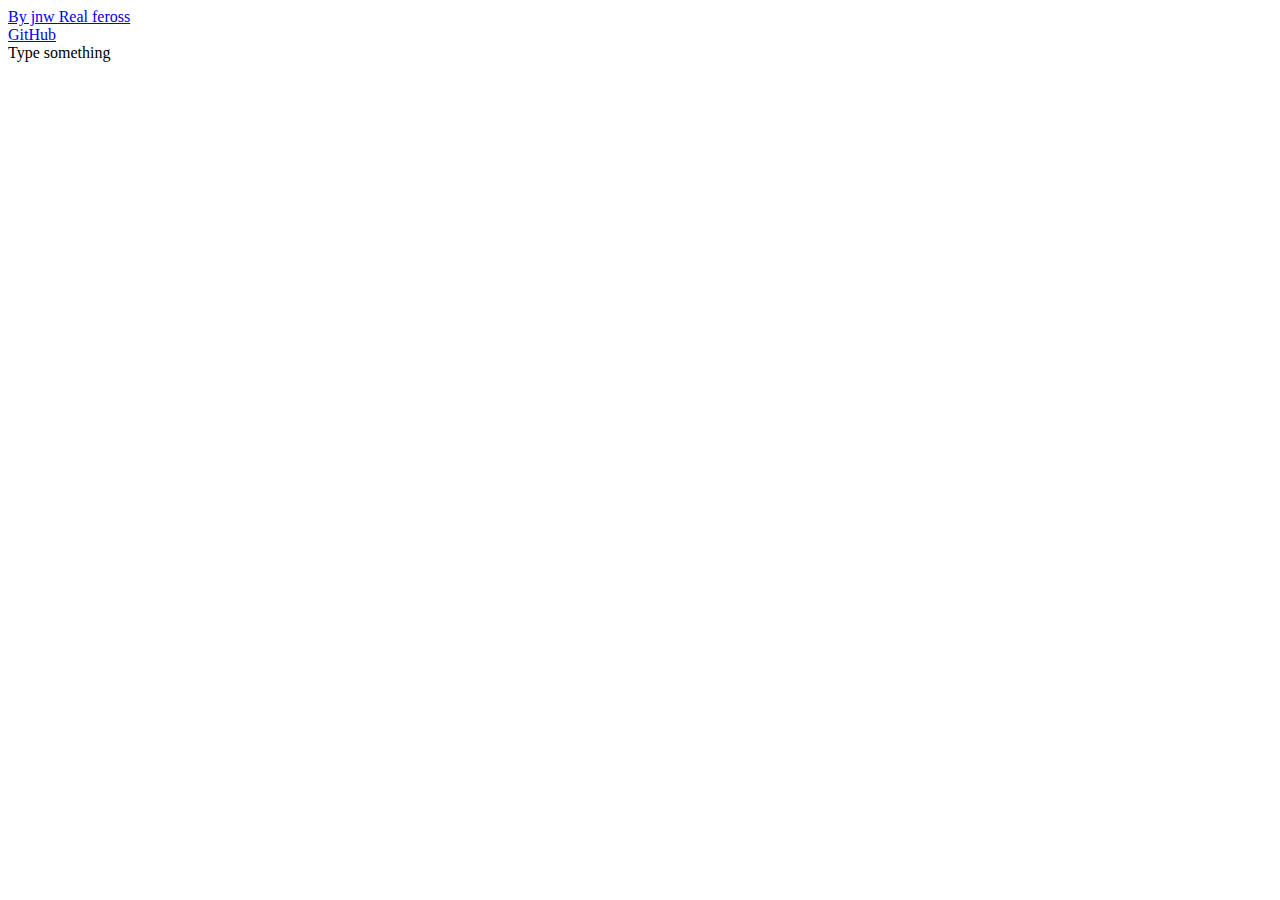
==== index.html @ 8cdfc712 "0" ====
<!DOCTYPE html>
<html lang="en">
  <head>
    <title>No Sad in this Website!!</title>
    <meta charset="utf-8">
    <meta name="viewport" content="width=device-width, initial-scale=1">
    <link rel="stylesheet" href="/main.css" charset="utf-8">
    <link rel="apple-touch-icon" sizes="57x57" href="/apple-touch-icon-57x57.png">
    <link rel="apple-touch-icon" sizes="60x60" href="/apple-touch-icon-60x60.png">
    <link rel="apple-touch-icon" sizes="72x72" href="/apple-touch-icon-72x72.png">
    <link rel="apple-touch-icon" sizes="76x76" href="/apple-touch-icon-76x76.png">
    <link rel="apple-touch-icon" sizes="114x114" href="/apple-touch-icon-114x114.png">
    <link rel="apple-touch-icon" sizes="120x120" href="/apple-touch-icon-120x120.png">
    <link rel="icon" type="image/png" href="/favicon-32x32.png" sizes="32x32">
    <link rel="icon" type="image/png" href="/favicon-96x96.png" sizes="96x96">
    <link rel="icon" type="image/png" href="/favicon-16x16.png" sizes="16x16">
    <link rel="manifest" href="/manifest.json">
    <meta name="msapplication-TileColor" content="#da532c">
    <meta name="theme-color" content="#ffffff">
  </head>

  <body>
    <div class="credit">
      <a target='_blank' href="https://jnw031.github.io">By jnw Real feross</a>
    </div>
    <div class="github">
      <a target='_blank' href="https://github.com/feross/magickeyboard.io">GitHub</a>
    </div>
    <div class="help">Type something<span class="blink"></span></div>
    <div class="content"></div>
    <script src="/bundle.js"></script>
    <script>
      window.ga = window.ga || function () {
        (ga.q = ga.q || []).push(arguments)
      }
      ga.l = +new Date
      ga('create', 'UA-3898076-20', 'auto')
      ga('send', 'pageview')
    </script>
    <script async src="./analytics.js"></script>
  </body>
</html>
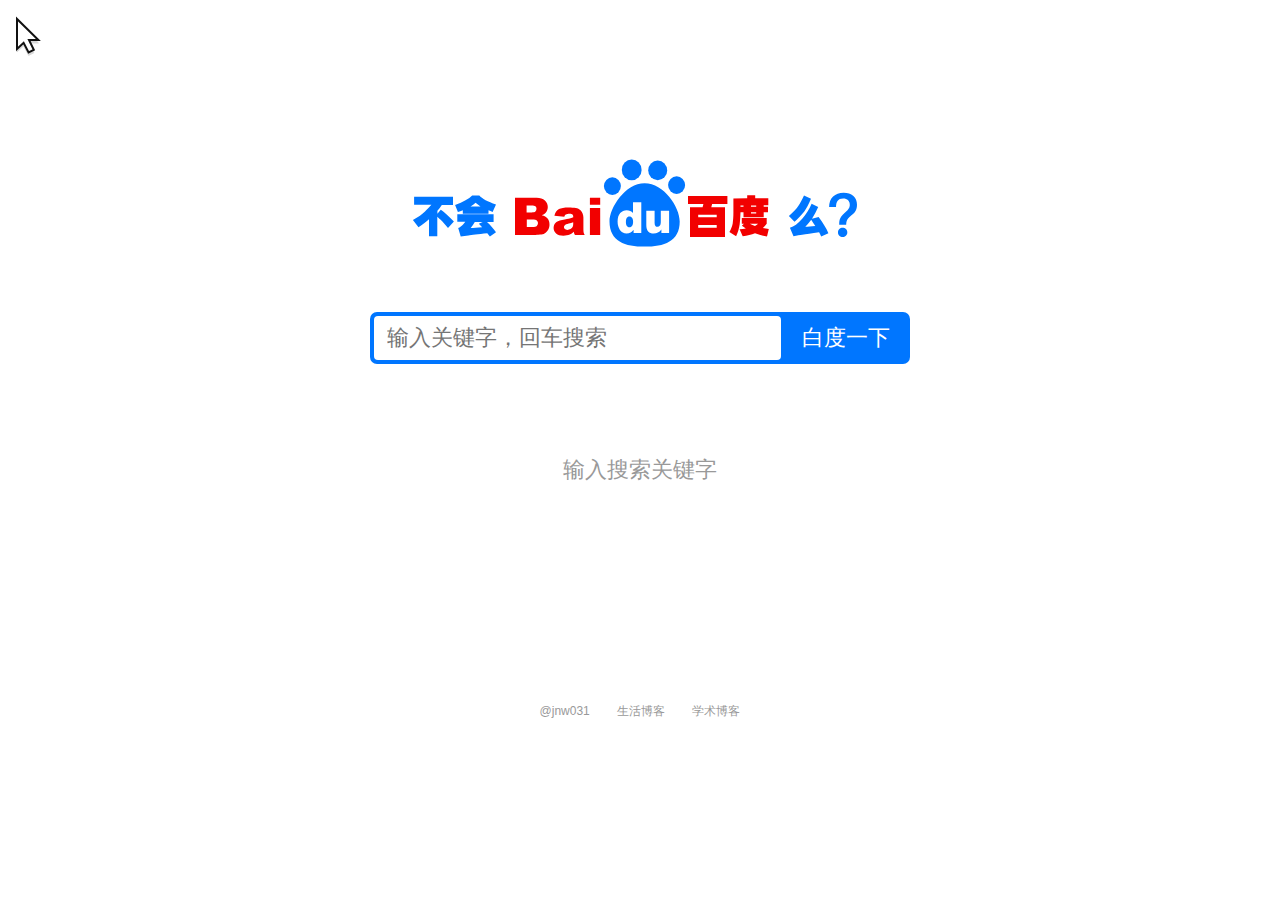
==== commit c8e25618: "0" ====
--- a/index.html
+++ b/index.html
@@ -1,42 +1 @@
-<!DOCTYPE html>
-<html lang="en">
-  <head>
-    <title>No Sad in this Website!!</title>
-    <meta charset="utf-8">
-    <meta name="viewport" content="width=device-width, initial-scale=1">
-    <link rel="stylesheet" href="/main.css" charset="utf-8">
-    <link rel="apple-touch-icon" sizes="57x57" href="/apple-touch-icon-57x57.png">
-    <link rel="apple-touch-icon" sizes="60x60" href="/apple-touch-icon-60x60.png">
-    <link rel="apple-touch-icon" sizes="72x72" href="/apple-touch-icon-72x72.png">
-    <link rel="apple-touch-icon" sizes="76x76" href="/apple-touch-icon-76x76.png">
-    <link rel="apple-touch-icon" sizes="114x114" href="/apple-touch-icon-114x114.png">
-    <link rel="apple-touch-icon" sizes="120x120" href="/apple-touch-icon-120x120.png">
-    <link rel="icon" type="image/png" href="/favicon-32x32.png" sizes="32x32">
-    <link rel="icon" type="image/png" href="/favicon-96x96.png" sizes="96x96">
-    <link rel="icon" type="image/png" href="/favicon-16x16.png" sizes="16x16">
-    <link rel="manifest" href="/manifest.json">
-    <meta name="msapplication-TileColor" content="#da532c">
-    <meta name="theme-color" content="#ffffff">
-  </head>
-
-  <body>
-    <div class="credit">
-      <a target='_blank' href="https://jnw031.github.io">By jnw Real feross</a>
-    </div>
-    <div class="github">
-      <a target='_blank' href="https://github.com/feross/magickeyboard.io">GitHub</a>
-    </div>
-    <div class="help">Type something<span class="blink"></span></div>
-    <div class="content"></div>
-    <script src="/bundle.js"></script>
-    <script>
-      window.ga = window.ga || function () {
-        (ga.q = ga.q || []).push(arguments)
-      }
-      ga.l = +new Date
-      ga('create', 'UA-3898076-20', 'auto')
-      ga('send', 'pageview')
-    </script>
-    <script async src="./analytics.js"></script>
-  </body>
-</html>
+<!DOCTYPE html><meta charset=UTF-8><link rel="shortcu icon" href="./favicon.ico" type="image/x-icon" /><title>白度一下，你就知道</title><meta name=viewport content="width=600,user-scalable=no"><meta name=keywords content=不会百度么,你不会百度么,不会自己找嘛,到底咋整啊,大佬帮帮我啊,你到底会不会啊><meta name=referrer content=no-referrer><style>body,html{background:#fff}button,html,input{font:200 1em 微软雅黑,sans-serif}h1{background:url(./img/logo.svg) no-repeat;width:500px;height:120px;font-size:48px;line-height:120px;font-weight:600;text-align:center;margin:3em auto 1em;color:transparent;position:relative}h1:after{content:'';position:absolute;left:0;height:120px;width:280px;border-left:110px solid #fff;border-right:110px solid #fff;opacity:0;animation:in 2s ease}@keyframes in{50%,from{opacity:1}to{opacity:0}}form{background:#0076ff;border-radius:7px;position:relative;width:540px;margin:0 auto}form input{-webkit-appearance:none;border:0;margin:4px;font-size:22px;line-height:30px;padding:7px 13px;vertical-align:top;border-radius:4px;width:407px}form input:focus{outline:0}form input::-webkit-search-decoration{display:none}form button{position:absolute;right:0;font-size:22px;line-height:52px;margin:0;padding:0 20px;border:0;background:0 0;color:#fff;vertical-align:top;cursor:pointer}#提示文字{font-size:1.4em;text-align:center;color:#999;padding:3em 0 5em}#鼠标{background:url(./img/mouse.svg) no-repeat;width:30px;height:40px;position:absolute;top:1em;left:1em;z-index:0;pointer-events:none;transition:top 1s ease,left 1s ease}#鼠标 b{content:'';position:absolute;top:-25px;left:-25px;z-index:-1;border-radius:9em;box-shadow:0 0 0 7px rgba(0,0,0,.4);width:50px;height:50px;opacity:0}#鼠标.左键点击 b{animation:scale 1s ease}@keyframes scale{from{transform:scale(0);opacity:1}5%{opacity:1}to{transform:scale(3);opacity:0}}#{display:block;margin:0 auto;background:0 0;color:#369;border:0;cursor:pointer}#{background:#f8f8f8;padding:1em;margin:2em auto;max-width:600px;border-radius:4px;transition:opacity .5s ease}#输出结果:empty{opacity:0}#输出结果 h3,#输出结果 p{margin:0}#输出结果 h3{padding-bottom:10px}#输出结果 a{color:#0076ff;font-size:12px;display:inline-block;max-width:500px;white-space:nowrap;overflow:hidden;text-overflow:ellipsis}footer{padding:7em 0 4em;font-size:12px;text-align:center}footer a{display:inline-block;margin:0 1em;color:#999;text-decoration:none}</style><base target=_blank><h1>白度一下，你就知道</h1><form id=搜索框><input name=text type=search placeholder=输入关键字，回车搜索 autocomplete=off> <button>白度一下</button></form><p id=提示文字>输入搜索关键字<div id=鼠标><b></b></div><script>!function(){for(var t,n=encodeURIComponent,o=location.search.substr(1).split("&"),e=o.length,i={};e--;)t=o[e].split("="),i[t.shift()]=decodeURIComponent(t.join("="));i.ss;var s,c=function(t,n,o){var e=-1,i=function(){e++,item=t[e],item?n.call(e,item,i):o&&o()};i()},a=function(t,n){鼠标.style.cssText="top:"+t+"px;left:"+n+"px;"},f=function(t){提示文字.innerHTML=t},u=function(t,n){s=setTimeout(t,n)},r=搜索框.text,l=function(t){clearTimeout(s),r.value="",r.blur(),history.pushState({},t,location.pathname+"?s="+n(t)),a(搜索框.offsetTop+25,搜索框.offsetLeft+搜索框.offsetWidth/2),f("光标移至输入框，左键单击"),u(function(){鼠标.classList.add("左键点击"),u(function(){r.focus(),f("键入搜索关键字"),u(function(){鼠标.classList.remove("左键点击"),c(t.split(""),function(n,o){var e=this+1;r.value=t.substr(0,e),r.selectionStart=r.selectionEnd=e,u(o,50+250*Math.random())},function(){a(搜索框.offsetTop+25,搜索框.offsetLeft+搜索框.offsetWidth-60),f("点击「白度一下」按钮，进行搜索"),u(function(){鼠标.classList.add("左键点击"),f(""),u(function(){location.href="https://www.baidu.com/s?wd="+n(t)},700)},1200)})},800)},100)},1100)};搜索框.onsubmit=function(t){t.preventDefault();var n=r.value.replace(/^\s+|\s+$/g,"");if(!n)return r.focus(),void f("请正确输入搜索关键词");l(n)},停一停.onclick=function(){clearTimeout(s),停一停.innerHTML="在输入框输入关键字，再来点我",a(20,20);var t=r.value.replace(/^\s+|\s+$/g,"");if(!t)return r.focus(),void f("请正确输入搜索关键词");history.pushState({},"白度一下，你就知道","/");var o=location.origin+location.pathname+"?s="+n(t);输出结果.innerHTML='<h3>生成链接</h3><p>通用地址：<a href="'+o+'">'+o+"</a></p>"},i.s&&u(function(){l(i.s)},1e3);var p=document.body;!function(t){var n=document.createElement("script");n.src=t,n.onload=function(){p.removeChild(n)},p.appendChild(n)}("https://s95.cnzz.com/z_stat.php?id=1262857749&web_id=1262857749")}()</script><footer><a href=https://jnw031.github.io>@jnw031</a> <a href=https://cnblogs.com/jnw031>生活博客</a> <a href=https://jnw031.blog.luogu.org>学术博客</a></footer>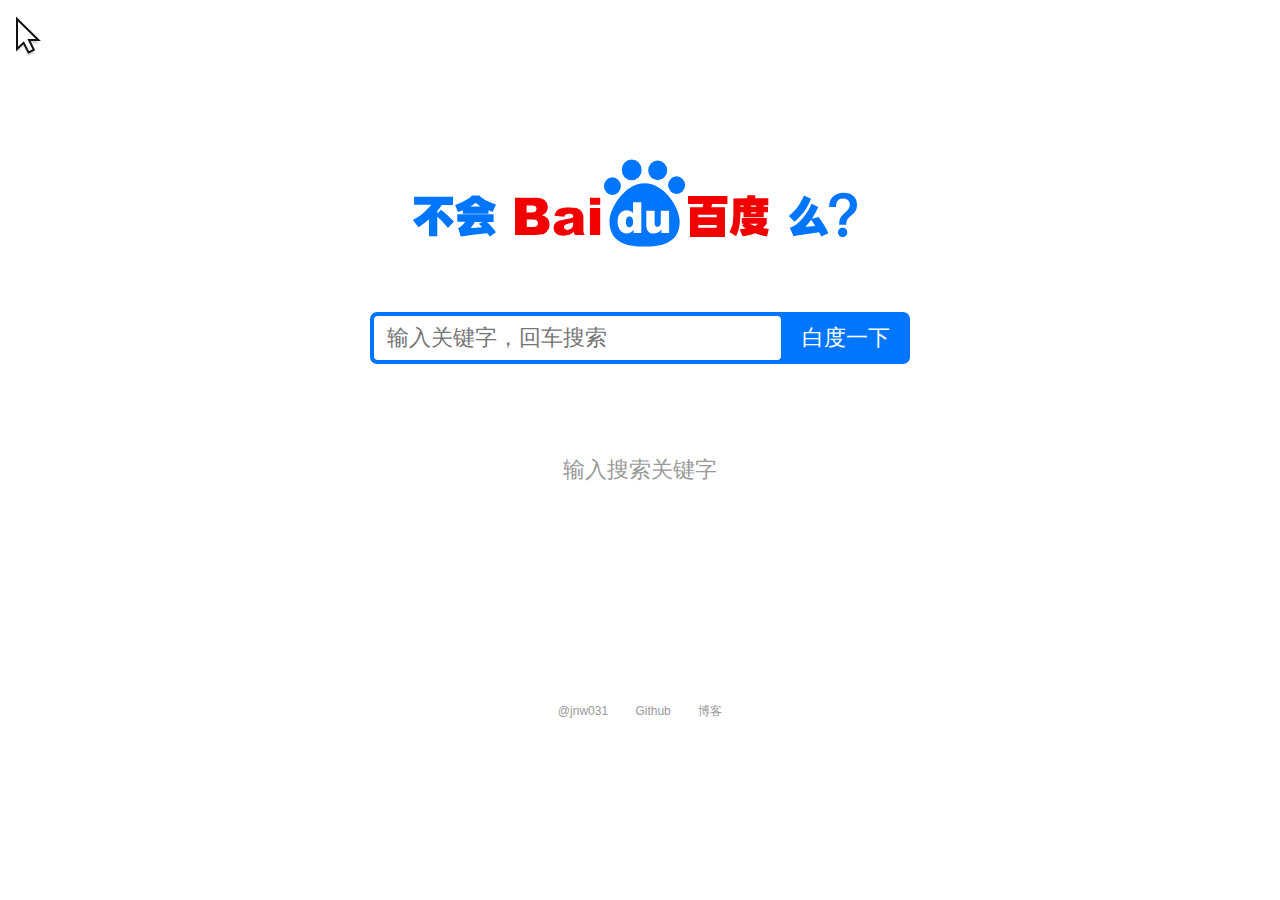
==== commit b20842f8: "0" ====
--- a/index.html
+++ b/index.html
@@ -1 +1 @@
-<!DOCTYPE html><meta charset=UTF-8><link rel="shortcu icon" href="./favicon.ico" type="image/x-icon" /><title>白度一下，你就知道</title><meta name=viewport content="width=600,user-scalable=no"><meta name=keywords content=不会百度么,你不会百度么,不会自己找嘛,到底咋整啊,大佬帮帮我啊,你到底会不会啊><meta name=referrer content=no-referrer><style>body,html{background:#fff}button,html,input{font:200 1em 微软雅黑,sans-serif}h1{background:url(./img/logo.svg) no-repeat;width:500px;height:120px;font-size:48px;line-height:120px;font-weight:600;text-align:center;margin:3em auto 1em;color:transparent;position:relative}h1:after{content:'';position:absolute;left:0;height:120px;width:280px;border-left:110px solid #fff;border-right:110px solid #fff;opacity:0;animation:in 2s ease}@keyframes in{50%,from{opacity:1}to{opacity:0}}form{background:#0076ff;border-radius:7px;position:relative;width:540px;margin:0 auto}form input{-webkit-appearance:none;border:0;margin:4px;font-size:22px;line-height:30px;padding:7px 13px;vertical-align:top;border-radius:4px;width:407px}form input:focus{outline:0}form input::-webkit-search-decoration{display:none}form button{position:absolute;right:0;font-size:22px;line-height:52px;margin:0;padding:0 20px;border:0;background:0 0;color:#fff;vertical-align:top;cursor:pointer}#提示文字{font-size:1.4em;text-align:center;color:#999;padding:3em 0 5em}#鼠标{background:url(./img/mouse.svg) no-repeat;width:30px;height:40px;position:absolute;top:1em;left:1em;z-index:0;pointer-events:none;transition:top 1s ease,left 1s ease}#鼠标 b{content:'';position:absolute;top:-25px;left:-25px;z-index:-1;border-radius:9em;box-shadow:0 0 0 7px rgba(0,0,0,.4);width:50px;height:50px;opacity:0}#鼠标.左键点击 b{animation:scale 1s ease}@keyframes scale{from{transform:scale(0);opacity:1}5%{opacity:1}to{transform:scale(3);opacity:0}}#{display:block;margin:0 auto;background:0 0;color:#369;border:0;cursor:pointer}#{background:#f8f8f8;padding:1em;margin:2em auto;max-width:600px;border-radius:4px;transition:opacity .5s ease}#输出结果:empty{opacity:0}#输出结果 h3,#输出结果 p{margin:0}#输出结果 h3{padding-bottom:10px}#输出结果 a{color:#0076ff;font-size:12px;display:inline-block;max-width:500px;white-space:nowrap;overflow:hidden;text-overflow:ellipsis}footer{padding:7em 0 4em;font-size:12px;text-align:center}footer a{display:inline-block;margin:0 1em;color:#999;text-decoration:none}</style><base target=_blank><h1>白度一下，你就知道</h1><form id=搜索框><input name=text type=search placeholder=输入关键字，回车搜索 autocomplete=off> <button>白度一下</button></form><p id=提示文字>输入搜索关键字<div id=鼠标><b></b></div><script>!function(){for(var t,n=encodeURIComponent,o=location.search.substr(1).split("&"),e=o.length,i={};e--;)t=o[e].split("="),i[t.shift()]=decodeURIComponent(t.join("="));i.ss;var s,c=function(t,n,o){var e=-1,i=function(){e++,item=t[e],item?n.call(e,item,i):o&&o()};i()},a=function(t,n){鼠标.style.cssText="top:"+t+"px;left:"+n+"px;"},f=function(t){提示文字.innerHTML=t},u=function(t,n){s=setTimeout(t,n)},r=搜索框.text,l=function(t){clearTimeout(s),r.value="",r.blur(),history.pushState({},t,location.pathname+"?s="+n(t)),a(搜索框.offsetTop+25,搜索框.offsetLeft+搜索框.offsetWidth/2),f("光标移至输入框，左键单击"),u(function(){鼠标.classList.add("左键点击"),u(function(){r.focus(),f("键入搜索关键字"),u(function(){鼠标.classList.remove("左键点击"),c(t.split(""),function(n,o){var e=this+1;r.value=t.substr(0,e),r.selectionStart=r.selectionEnd=e,u(o,50+250*Math.random())},function(){a(搜索框.offsetTop+25,搜索框.offsetLeft+搜索框.offsetWidth-60),f("点击「白度一下」按钮，进行搜索"),u(function(){鼠标.classList.add("左键点击"),f(""),u(function(){location.href="https://www.baidu.com/s?wd="+n(t)},700)},1200)})},800)},100)},1100)};搜索框.onsubmit=function(t){t.preventDefault();var n=r.value.replace(/^\s+|\s+$/g,"");if(!n)return r.focus(),void f("请正确输入搜索关键词");l(n)},停一停.onclick=function(){clearTimeout(s),停一停.innerHTML="在输入框输入关键字，再来点我",a(20,20);var t=r.value.replace(/^\s+|\s+$/g,"");if(!t)return r.focus(),void f("请正确输入搜索关键词");history.pushState({},"白度一下，你就知道","/");var o=location.origin+location.pathname+"?s="+n(t);输出结果.innerHTML='<h3>生成链接</h3><p>通用地址：<a href="'+o+'">'+o+"</a></p>"},i.s&&u(function(){l(i.s)},1e3);var p=document.body;!function(t){var n=document.createElement("script");n.src=t,n.onload=function(){p.removeChild(n)},p.appendChild(n)}("https://s95.cnzz.com/z_stat.php?id=1262857749&web_id=1262857749")}()</script><footer><a href=https://jnw031.github.io>@jnw031</a> <a href=https://cnblogs.com/jnw031>生活博客</a> <a href=https://jnw031.blog.luogu.org>学术博客</a></footer>+<!DOCTYPE html><meta charset=UTF-8><link rel="shortcu icon" href="./favicon.ico" type="image/x-icon" /><title>白度一下，你就知道</title><meta name=viewport content="width=600,user-scalable=no"><meta name=keywords content=不会百度么,你不会百度么,不会自己找嘛,到底咋整啊,大佬帮帮我啊,你到底会不会啊><meta name=referrer content=no-referrer><style>body,html{background:#fff}button,html,input{font:200 1em 微软雅黑,sans-serif}h1{background:url(./img/logo.svg) no-repeat;width:500px;height:120px;font-size:48px;line-height:120px;font-weight:600;text-align:center;margin:3em auto 1em;color:transparent;position:relative}h1:after{content:'';position:absolute;left:0;height:120px;width:280px;border-left:110px solid #fff;border-right:110px solid #fff;opacity:0;animation:in 2s ease}@keyframes in{50%,from{opacity:1}to{opacity:0}}form{background:#0076ff;border-radius:7px;position:relative;width:540px;margin:0 auto}form input{-webkit-appearance:none;border:0;margin:4px;font-size:22px;line-height:30px;padding:7px 13px;vertical-align:top;border-radius:4px;width:407px}form input:focus{outline:0}form input::-webkit-search-decoration{display:none}form button{position:absolute;right:0;font-size:22px;line-height:52px;margin:0;padding:0 20px;border:0;background:0 0;color:#fff;vertical-align:top;cursor:pointer}#提示文字{font-size:1.4em;text-align:center;color:#999;padding:3em 0 5em}#鼠标{background:url(./img/mouse.svg) no-repeat;width:30px;height:40px;position:absolute;top:1em;left:1em;z-index:0;pointer-events:none;transition:top 1s ease,left 1s ease}#鼠标 b{content:'';position:absolute;top:-25px;left:-25px;z-index:-1;border-radius:9em;box-shadow:0 0 0 7px rgba(0,0,0,.4);width:50px;height:50px;opacity:0}#鼠标.左键点击 b{animation:scale 1s ease}@keyframes scale{from{transform:scale(0);opacity:1}5%{opacity:1}to{transform:scale(3);opacity:0}}#{display:block;margin:0 auto;background:0 0;color:#369;border:0;cursor:pointer}#{background:#f8f8f8;padding:1em;margin:2em auto;max-width:600px;border-radius:4px;transition:opacity .5s ease}#输出结果:empty{opacity:0}#输出结果 h3,#输出结果 p{margin:0}#输出结果 h3{padding-bottom:10px}#输出结果 a{color:#0076ff;font-size:12px;display:inline-block;max-width:500px;white-space:nowrap;overflow:hidden;text-overflow:ellipsis}footer{padding:7em 0 4em;font-size:12px;text-align:center}footer a{display:inline-block;margin:0 1em;color:#999;text-decoration:none}</style><base target=_blank><h1>白度一下，你就知道</h1><form id=搜索框><input name=text type=search placeholder=输入关键字，回车搜索 autocomplete=off> <button>白度一下</button></form><p id=提示文字>输入搜索关键字<div id=鼠标><b></b></div><script>!function(){for(var t,n=encodeURIComponent,o=location.search.substr(1).split("&"),e=o.length,i={};e--;)t=o[e].split("="),i[t.shift()]=decodeURIComponent(t.join("="));i.ss;var s,c=function(t,n,o){var e=-1,i=function(){e++,item=t[e],item?n.call(e,item,i):o&&o()};i()},a=function(t,n){鼠标.style.cssText="top:"+t+"px;left:"+n+"px;"},f=function(t){提示文字.innerHTML=t},u=function(t,n){s=setTimeout(t,n)},r=搜索框.text,l=function(t){clearTimeout(s),r.value="",r.blur(),history.pushState({},t,location.pathname+"?s="+n(t)),a(搜索框.offsetTop+25,搜索框.offsetLeft+搜索框.offsetWidth/2),f("光标移至输入框，左键单击"),u(function(){鼠标.classList.add("左键点击"),u(function(){r.focus(),f("键入搜索关键字"),u(function(){鼠标.classList.remove("左键点击"),c(t.split(""),function(n,o){var e=this+1;r.value=t.substr(0,e),r.selectionStart=r.selectionEnd=e,u(o,50+250*Math.random())},function(){a(搜索框.offsetTop+25,搜索框.offsetLeft+搜索框.offsetWidth-60),f("点击「白度一下」按钮，进行搜索"),u(function(){鼠标.classList.add("左键点击"),f(""),u(function(){location.href="https://www.baidu.com/s?wd="+n(t)},700)},1200)})},800)},100)},1100)};搜索框.onsubmit=function(t){t.preventDefault();var n=r.value.replace(/^\s+|\s+$/g,"");if(!n)return r.focus(),void f("请正确输入搜索关键词");l(n)},停一停.onclick=function(){clearTimeout(s),停一停.innerHTML="在输入框输入关键字，再来点我",a(20,20);var t=r.value.replace(/^\s+|\s+$/g,"");if(!t)return r.focus(),void f("请正确输入搜索关键词");history.pushState({},"白度一下，你就知道","/");var o=location.origin+location.pathname+"?s="+n(t);输出结果.innerHTML='<h3>生成链接</h3><p>通用地址：<a href="'+o+'">'+o+"</a></p>"},i.s&&u(function(){l(i.s)},1e3);var p=document.body;!function(t){var n=document.createElement("script");n.src=t,n.onload=function(){p.removeChild(n)},p.appendChild(n)}("https://s95.cnzz.com/z_stat.php?id=1262857749&web_id=1262857749")}()</script><footer><a href=https://jnw031.cf>@jnw031</a> <a href=https://github.com/jnw031/>Github</a> <a href=https://blog.jnw031.cf>博客</a></footer>
